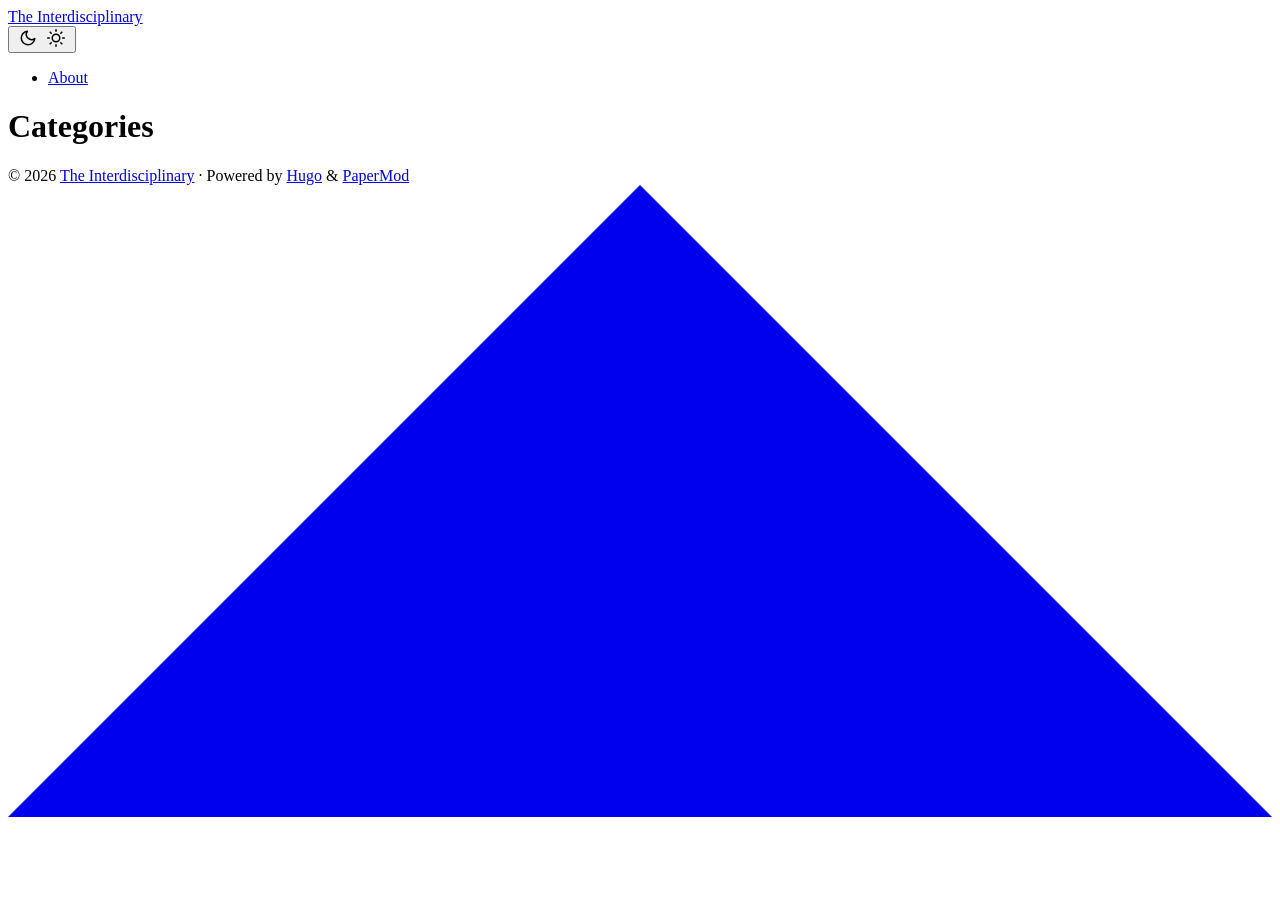
==== public/categories/index.html @ affc4d7d "First Journal Launch" ====
<!DOCTYPE html>
<html lang="en" dir="auto" data-theme="auto">

<head><script src="/livereload.js?mindelay=10&amp;v=2&amp;port=1313&amp;path=livereload" data-no-instant defer></script><meta charset="utf-8">
<meta http-equiv="X-UA-Compatible" content="IE=edge">
<meta name="viewport" content="width=device-width, initial-scale=1, shrink-to-fit=no">
<meta name="robots" content="index, follow">
<title>Categories | The Interdisciplinary</title>
<meta name="keywords" content="">
<meta name="description" content="A Journal for Science, Philosophy and Society">
<meta name="author" content="">
<link rel="canonical" href="http://localhost:1313/categories/">
<link crossorigin="anonymous" href="/assets/css/stylesheet.4ef2299ae814559c4055cd3d15919aff78737e44fa7af337c506246832ba458a.css" integrity="sha256-TvIpmugUVZxAVc09FZGa/3hzfkT6evM3xQYkaDK6RYo=" rel="preload stylesheet" as="style">
<link rel="icon" href="http://localhost:1313/favicon.ico">
<link rel="icon" type="image/png" sizes="16x16" href="http://localhost:1313/favicon-16x16.png">
<link rel="icon" type="image/png" sizes="32x32" href="http://localhost:1313/favicon-32x32.png">
<link rel="apple-touch-icon" href="http://localhost:1313/apple-touch-icon.png">
<link rel="mask-icon" href="http://localhost:1313/safari-pinned-tab.svg">
<meta name="theme-color" content="#2e2e33">
<meta name="msapplication-TileColor" content="#2e2e33">
<link rel="alternate" type="application/rss+xml" href="http://localhost:1313/categories/index.xml" title="rss">
<link rel="alternate" hreflang="en" href="http://localhost:1313/categories/">
<noscript>
    <style>
        #theme-toggle,
        .top-link {
            display: none;
        }

    </style>
    <style>
        @media (prefers-color-scheme: dark) {
            :root {
                --theme: rgb(29, 30, 32);
                --entry: rgb(46, 46, 51);
                --primary: rgb(218, 218, 219);
                --secondary: rgb(155, 156, 157);
                --tertiary: rgb(65, 66, 68);
                --content: rgb(196, 196, 197);
                --code-block-bg: rgb(46, 46, 51);
                --code-bg: rgb(55, 56, 62);
                --border: rgb(51, 51, 51);
                color-scheme: dark;
            }

            .list {
                background: var(--theme);
            }

            .toc {
                background: var(--entry);
            }
        }

        @media (prefers-color-scheme: light) {
            .list::-webkit-scrollbar-thumb {
                border-color: var(--code-bg);
            }
        }

    </style>
</noscript>
<script>
    if (localStorage.getItem("pref-theme") === "dark") {
        document.querySelector("html").dataset.theme = 'dark';
    } else if (localStorage.getItem("pref-theme") === "light") {
       document.querySelector("html").dataset.theme = 'light';
    } else if (window.matchMedia('(prefers-color-scheme: dark)').matches) {
        document.querySelector("html").dataset.theme = 'dark';
    } else {
        document.querySelector("html").dataset.theme = 'light';
    }

</script><meta property="og:url" content="http://localhost:1313/categories/">
  <meta property="og:site_name" content="The Interdisciplinary">
  <meta property="og:title" content="Categories">
  <meta property="og:description" content="A Journal for Science, Philosophy and Society">
  <meta property="og:locale" content="en_us">
  <meta property="og:type" content="website">

  <meta name="twitter:card" content="summary">
  <meta name="twitter:title" content="Categories">
  <meta name="twitter:description" content="A Journal for Science, Philosophy and Society">

</head>
<body class="list" id="top">
    <header class="header">
    <nav class="nav">
        <div class="logo">
            <a href="http://localhost:1313/" accesskey="h" title="The Interdisciplinary (Alt + H)">The Interdisciplinary</a>
            <div class="logo-switches">
                <button id="theme-toggle" accesskey="t" title="(Alt + T)" aria-label="Toggle theme">
                    <svg id="moon" xmlns="http://www.w3.org/2000/svg" width="24" height="18" viewBox="0 0 24 24"
                        fill="none" stroke="currentColor" stroke-width="2" stroke-linecap="round"
                        stroke-linejoin="round">
                        <path d="M21 12.79A9 9 0 1 1 11.21 3 7 7 0 0 0 21 12.79z"></path>
                    </svg>
                    <svg id="sun" xmlns="http://www.w3.org/2000/svg" width="24" height="18" viewBox="0 0 24 24"
                        fill="none" stroke="currentColor" stroke-width="2" stroke-linecap="round"
                        stroke-linejoin="round">
                        <circle cx="12" cy="12" r="5"></circle>
                        <line x1="12" y1="1" x2="12" y2="3"></line>
                        <line x1="12" y1="21" x2="12" y2="23"></line>
                        <line x1="4.22" y1="4.22" x2="5.64" y2="5.64"></line>
                        <line x1="18.36" y1="18.36" x2="19.78" y2="19.78"></line>
                        <line x1="1" y1="12" x2="3" y2="12"></line>
                        <line x1="21" y1="12" x2="23" y2="12"></line>
                        <line x1="4.22" y1="19.78" x2="5.64" y2="18.36"></line>
                        <line x1="18.36" y1="5.64" x2="19.78" y2="4.22"></line>
                    </svg>
                </button>
            </div>
        </div>
        <ul id="menu">
            <li>
                <a href="http://localhost:1313/about" title="About">
                    <span>About</span>
                </a>
            </li>
        </ul>
    </nav>
</header>
<main class="main">
<header class="page-header">
    <h1>Categories</h1>
</header>

<ul class="terms-tags">
</ul>
    </main>
    
<footer class="footer">
        <span>&copy; 2026 <a href="http://localhost:1313/">The Interdisciplinary</a></span> · 

    <span>
        Powered by
        <a href="https://gohugo.io/" rel="noopener noreferrer" target="_blank">Hugo</a> &
        <a href="https://github.com/adityatelange/hugo-PaperMod/" rel="noopener" target="_blank">PaperMod</a>
    </span>
</footer>
<a href="#top" aria-label="go to top" title="Go to Top (Alt + G)" class="top-link" id="top-link" accesskey="g">
    <svg xmlns="http://www.w3.org/2000/svg" viewBox="0 0 12 6" fill="currentColor">
        <path d="M12 6H0l6-6z" />
    </svg>
</a>

<script>
    let menu = document.getElementById('menu');
    if (menu) {
        
        const scrollPosition = localStorage.getItem("menu-scroll-position");
        if (scrollPosition) {
            menu.scrollLeft = parseInt(scrollPosition, 10);
        }
        
        menu.onscroll = function () {
            localStorage.setItem("menu-scroll-position", menu.scrollLeft);
        }
    }

    document.querySelectorAll('a[href^="#"]').forEach(anchor => {
        anchor.addEventListener("click", function (e) {
            e.preventDefault();
            var id = this.getAttribute("href").substr(1);
            if (!window.matchMedia('(prefers-reduced-motion: reduce)').matches) {
                document.querySelector(`[id='${decodeURIComponent(id)}']`).scrollIntoView({
                    behavior: "smooth"
                });
            } else {
                document.querySelector(`[id='${decodeURIComponent(id)}']`).scrollIntoView();
            }
            if (id === "top") {
                history.replaceState(null, null, " ");
            } else {
                history.pushState(null, null, `#${id}`);
            }
        });
    });

</script>
<script>
    var mybutton = document.getElementById("top-link");
    window.onscroll = function () {
        if (document.body.scrollTop > 800 || document.documentElement.scrollTop > 800) {
            mybutton.style.visibility = "visible";
            mybutton.style.opacity = "1";
        } else {
            mybutton.style.visibility = "hidden";
            mybutton.style.opacity = "0";
        }
    };

</script>
<script>
    document.getElementById("theme-toggle").addEventListener("click", () => {
        const html = document.querySelector("html");
        if (html.dataset.theme === "dark") {
            html.dataset.theme = 'light';
            localStorage.setItem("pref-theme", 'light');
        } else {
            html.dataset.theme = 'dark';
            localStorage.setItem("pref-theme", 'dark');
        }
    })

</script>
</body>

</html>
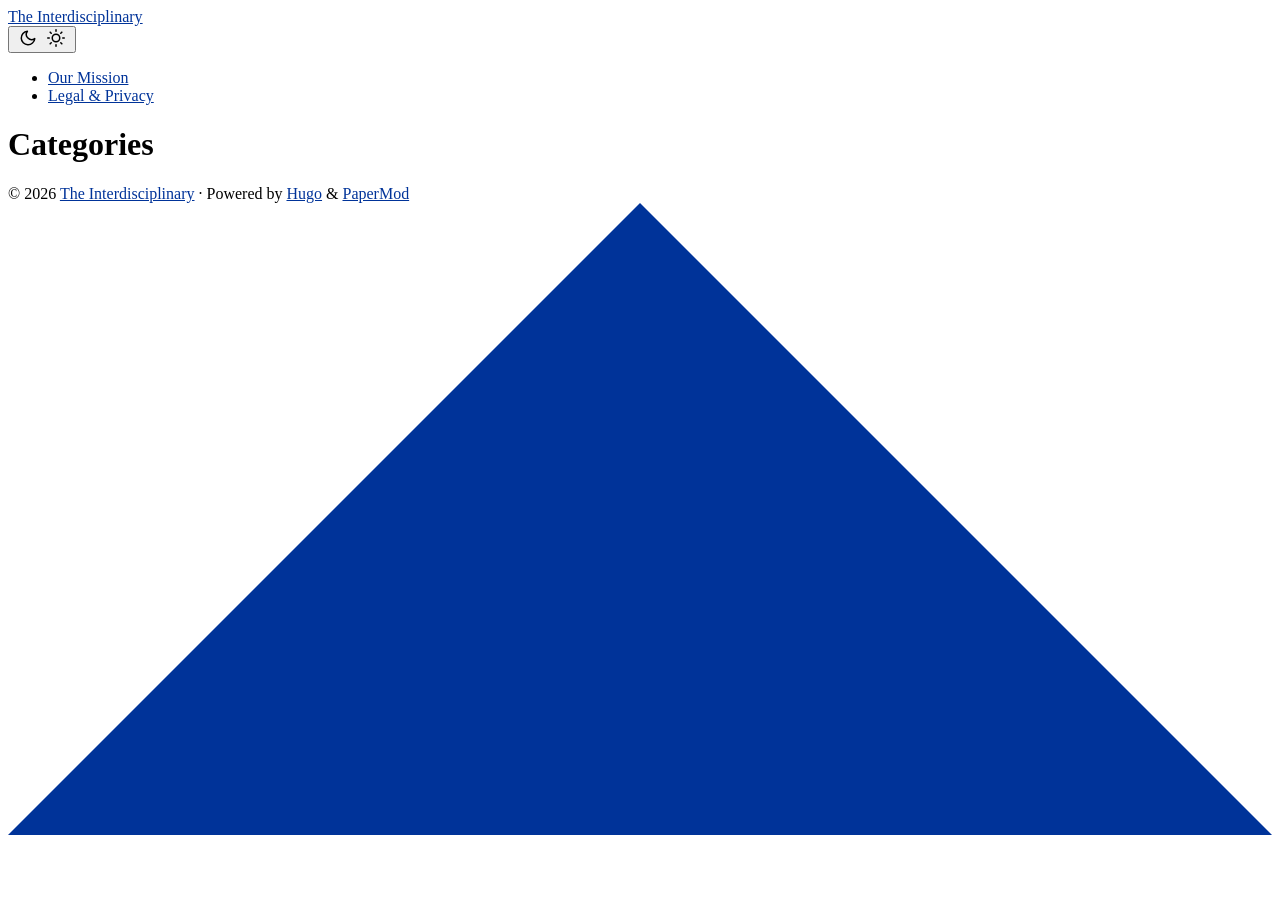
==== commit ad750849: "Design-Fix: Dark Mode Kontrast und Menü-Farben korrigiert" ====
--- a/public/categories/index.html
+++ b/public/categories/index.html
@@ -71,14 +71,46 @@
         document.querySelector("html").dataset.theme = 'light';
     }
 
-</script><meta property="og:url" content="http://localhost:1313/categories/">
+</script><style>
+     
+    a { color: #003399; }
+    .button { background: #003399 !important; color: white !important; border-radius: 6px; }
+
+     
+     
+    
+    :root[data-theme="dark"] a,
+    [data-theme="dark"] .nav a,
+    [data-theme="dark"] .menu a,
+    [data-theme="dark"] header a,
+    [data-theme="dark"] footer a {
+        color: #ffffff !important;
+    }
+
+     
+    :root[data-theme="dark"] .button,
+    [data-theme="dark"] .button a {
+        background: #003399 !important;
+        color: #ffffff !important;
+    }
+
+     
+    :root[data-theme="dark"] .footer a {
+        color: #b1b1b1 !important;
+    }
+
+     
+    .logo img { filter: none !important; }
+</style><meta property="og:url" content="http://localhost:1313/categories/">
   <meta property="og:site_name" content="The Interdisciplinary">
   <meta property="og:title" content="Categories">
   <meta property="og:description" content="A Journal for Science, Philosophy and Society">
   <meta property="og:locale" content="en_us">
   <meta property="og:type" content="website">
-
-  <meta name="twitter:card" content="summary">
+      <meta property="og:image" content="http://localhost:1313/images/banner.png">
+
+  <meta name="twitter:card" content="summary_large_image">
+  <meta name="twitter:image" content="http://localhost:1313/images/banner.png">
   <meta name="twitter:title" content="Categories">
   <meta name="twitter:description" content="A Journal for Science, Philosophy and Society">
 
@@ -87,7 +119,9 @@
     <header class="header">
     <nav class="nav">
         <div class="logo">
-            <a href="http://localhost:1313/" accesskey="h" title="The Interdisciplinary (Alt + H)">The Interdisciplinary</a>
+            <a href="http://localhost:1313/" accesskey="h" title="The Interdisciplinary (Alt + H)">
+                <img src="http://localhost:1313/images/logo-square.png" alt="" aria-label="logo"
+                    height="35">The Interdisciplinary</a>
             <div class="logo-switches">
                 <button id="theme-toggle" accesskey="t" title="(Alt + T)" aria-label="Toggle theme">
                     <svg id="moon" xmlns="http://www.w3.org/2000/svg" width="24" height="18" viewBox="0 0 24 24"
@@ -113,8 +147,13 @@
         </div>
         <ul id="menu">
             <li>
-                <a href="http://localhost:1313/about" title="About">
-                    <span>About</span>
+                <a href="http://localhost:1313/mission" title="Our Mission">
+                    <span>Our Mission</span>
+                </a>
+            </li>
+            <li>
+                <a href="http://localhost:1313/legal" title="Legal &amp; Privacy">
+                    <span>Legal &amp; Privacy</span>
                 </a>
             </li>
         </ul>
